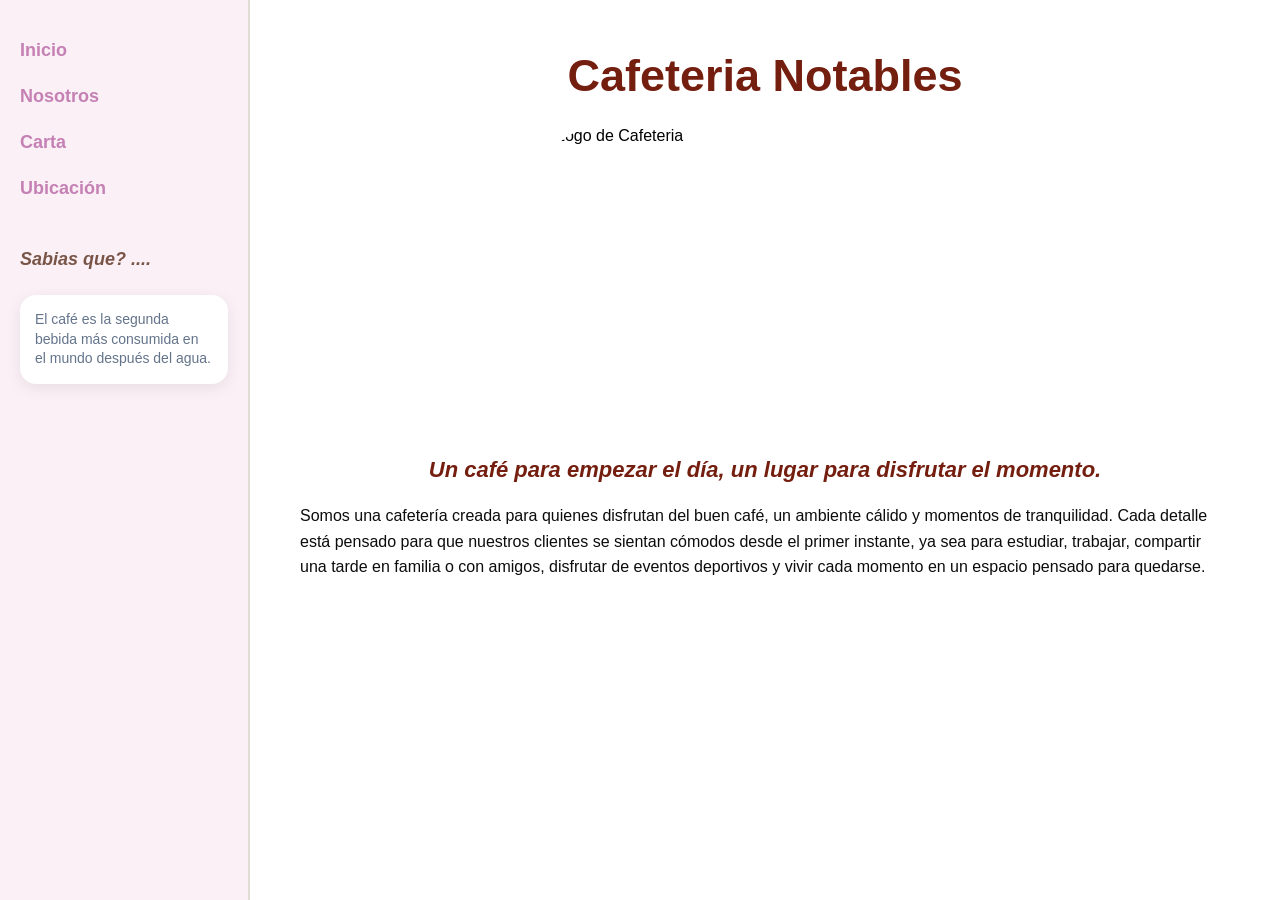
==== index.html @ 9ee52d7d "Add files via upload octava prueba de intento de subir el proyecto" ====
<!DOCTYPE html>
<html lang="es">

<head>
    <meta charset="UTF-8">
    <meta name="viewport" content="width=device-width, initial-scale=1.0">
    <title>Cafeteria Notables</title> <!--nombrecito de la parte de arriba de la pestaña--->
    <link rel="stylesheet" href="style.css">
</head>

<body>
    <!-- Contenedor que agrupa las dos mitades de la pantalla -->
    <div class="contenedor-principal">
        <!-- LADO IZQUIERDO: Menú de navegación -->
        <nav class="barra-lateral">
            <ul>
                <li><a href="index.html">Inicio</a></li>
                <li><a href="nosotros.html">Nosotros</a></li>
                <li><a href="carta.html">Carta</a></li>
                <li><a href="ubicacion.html">Ubicación</a></li>
            </ul>
            <div class="curiosidades margen-extra"> <!-- catalogo -->
                <h2> Sabias que? ....</h2>
                <div class="cajita">
                    <p id="texto-curiosidad">El café es la segunda bebida más consumida en el mundo después del agua. </p>
                </div>
            </div>
        </nav>
        <!-- LADO DERECHO: Contenido de la página -->
        <main class="contenido-central">
            <h1>Cafeteria Notables</h1>
            <img src="Cosas/Logo.webp" class="logo" alt="Logo de Cafeteria">
            <h2>
                Un café para empezar el día, un lugar para disfrutar el momento.
            </h2>
            <p>
                Somos una cafetería creada para quienes disfrutan del buen café, un ambiente cálido y momentos de
                tranquilidad.
                Cada detalle está pensado para que nuestros clientes se sientan cómodos desde el primer instante,
                ya sea para estudiar, trabajar, compartir una tarde en familia o con amigos, disfrutar de eventos
                deportivos y vivir cada momento en un espacio pensado para quedarse.
            </p>
        </main>
    </div>
    </a>
    </div>
    <script src="script.js"></script>
</body>

</html>
---- style.css ----
* {
    margin: 0;
    padding: 0;
    box-sizing: border-box
}

body {
    font-family: Arial, sans-serif
}

h1,h2 {
    color: #741e0f;
    text-align: center
}

h1 {
    font-size: 45px;
    margin-bottom: 25px
}

h2 {
    font-size: 22px;
    font-style: italic;
    margin-bottom: 20px
}

p {
    max-width: 100%;
    color: #0c0c0c;
    line-height: 1.6;
    text-align: left;
    margin-bottom: 20px
}

.descripcion-producto,.cajita p {
    font-size: 14px;
    color: #64748b;
    margin-bottom: 0;
    line-height: 1.4;
    text-align: left
}

.contenedor-principal,.contenedor-principal2 {
    min-height: 100vh;
    display: flex
}

.contenedor-principal2 {
    align-items: flex-start
}

.contenido-central {
    flex: 1;
    display: flex;
    flex-direction: column;
    align-items: center;
    padding: 50px
}

.margen-extra {
    margin-top: 100px;
    margin-bottom: .5px
}

.barra-lateral {
    width: 250px;
    min-width: 250px;
    flex-shrink: 0;
    background-color: #d66ea21a;
    padding: 40px 20px;
    border-right: 2px solid #e0dcd3
}

.barra-lateral ul {
    list-style: none
}

.barra-lateral li {
    margin-bottom: 25px
}

.barra-lateral a {
    text-decoration: none;
    color: #c580b4;
    font-size: 18px;
    font-weight: 700
}

.barra-lateral a:hover {
    color: #0e7392
}

.curiosidades {
    margin-top: 50px;
    display: flex;
    flex-direction: column;
    gap: 15px
}

.curiosidades h2 {
    color: #795548;
    font-style: italic;
    text-align: left;
    margin-bottom: 10px;
    font-size: 18px
}

.tarjeta,.cajita {
    background-color: #fff;
    border: none;
    border-radius: 16px;
    padding: 15px;
    text-align: left;
    box-shadow: 0 4px 15px rgb(0 0 0 / .08);
    width: 100%
}

.tarjeta {
    display: flex;
    flex-direction: column;
    gap: 12px
}

.img-mini,.img-producto,.logo {
    object-fit: cover
}

.logo {
    width: 450px;
    height: 300px;
    border-radius: 60px;
    margin-bottom: 30px
}

.img-producto {
    width: 100%;
    height: 220px;
    border-radius: 12px;
    background-color: #f3f4f6
}

.img-mini {
    width: 55px;
    height: 55px;
    border-radius: 12px;
    background-color: #e2e8f0
}

.btn-agregar {
    background-color: #9b482f;
    color: #fff;
    border: none;
    cursor: pointer;
    transition: background 0.3s, transform 0.2s;
    font-weight: 700;
    padding: 12px;
    border-radius: 25px;
    font-size: 16px;
    flex: 1
}

.btn-agregar:hover {
    background-color: #741e0f
}

.catalogo-tarjetas {
    display: grid;
    grid-template-columns: repeat(auto-fill, minmax(260px, 1fr));
    gap: 25px;
    width: 100%;
    max-width: 1200px
}

.titulo-precio {
    display: flex;
    justify-content: space-between;
    align-items: flex-start;
    gap: 15px;
    margin-top: 10px;
    margin-bottom: 5px
}

.tarjeta h3 {
    color: #1e293b;
    font-size: 22px;
    margin: 0;
    text-align: left;
    flex: 1;
    line-height: 1.2
}

.precio-tarjetas {
    font-size: 20px;
    font-weight: 700;
    color: #1e293b;
    margin: 0;
    flex-shrink: 0;
    white-space: nowrap
}

.separador-categoria {
    grid-column: 1 / -1;
    width: 100%;
    margin-top: 40px;
    margin-bottom: 10px;
    padding-bottom: 10px;
    border-bottom: 2px dashed #edc19e
}

.separador-categoria h2 {
    text-align: left;
    color: #9b482f;
    font-size: 28px;
    margin: 0;
    font-style: normal
}

.sub-categoria {
    grid-column: 1 / -1;
    width: 100%;
    margin-top: 25px;
    margin-bottom: 5px
}

.sub-categoria h2 {
    text-align: left;
    color: #9b482f;
    font-size: 20px;
    margin: 0;
    font-style: normal;
    border-bottom: 1px solid #fce3ce;
    padding-bottom: 5px
}

.acciones-carrito {
    display: flex;
    gap: 15px;
    margin-top: auto;
    align-items: center
}

.contador-item {
    display: flex;
    align-items: center;
    border-radius: 25px;
    padding: 10px 15px;
    gap: 15px;
    color: #9b482f;
    background-color: #fff4ed;
    font-weight: 700
}

.contador-item span {
    font-size: 20px;
    cursor: pointer
}

.cantidad {
    font-size: 18px;
    color: #1e293b;
    min-width: 25px;
    text-align: center;
    cursor: default
}

.contenedor-carrusel {
    display: flex;
    align-items: center;
    justify-content: center;
    gap: 10px;
    width: 100%;
    margin-bottom: 40px;
    padding-top: 10px
}

.menu-categorias {
    display: flex;
    flex-direction: row;
    gap: 15px;
    overflow-x: auto;
    scroll-behavior: smooth;
    padding: 5px;
    max-width: 800px;
    -ms-overflow-style: none;
    scrollbar-width: none
}

.menu-categorias::-webkit-scrollbar {
    display: none
}

.btn-categoria {
    white-space: nowrap;
    background-color: #fff4ed;
    color: #9b482f;
    border: 1px solid #fed7aa;
    padding: 10px 24px;
    border-radius: 25px;
    font-weight: 700;
    font-size: 15px;
    cursor: pointer;
    transition: all 0.3s ease;
    text-decoration: none;
    text-align: center
}

.btn-categoria:active {
    background-color: #0284c7;
    color: #fff;
    border-color: #0284c7;
    transform: scale(.95)
}

.flecha-scroll {
    background-color: #9b482f;
    color: #fff;
    border: none;
    cursor: pointer;
    border-radius: 50%;
    width: 35px;
    height: 35px;
    font-size: 14px;
    display: flex;
    align-items: center;
    justify-content: center;
    flex-shrink: 0;
    transition: all 0.3s ease;
    font-weight: 700
}

.flecha-scroll:hover {
    background-color: #741e0f
}

.flecha-scroll.desactivada {
    opacity: .3;
    pointer-events: none
}

.flecha-scroll:active {
    background-color: #3e2723;
    transform: scale(.9)
}

.resumen-carrito {
    width: 320px;
    background-color: #fff4ed;
    padding: 25px 20px;
    border-radius: 20px;
    display: flex;
    flex-direction: column;
    gap: 20px;
    height: fit-content;
    margin: 50px 20px 20px
}

.titulo-resumen {
    font-size: 24px;
    color: #1e293b;
    margin: 0;
    text-align: left
}

.opciones-entrega {
    display: flex;
    background-color: #fce3ce;
    border-radius: 12px;
    padding: 6px;
    gap: 5px
}

.btn-entrega {
    flex: 1;
    border: none;
    outline: none;
    background-color: #fff0;
    padding: 10px 0;
    font-size: 13px;
    font-weight: 700;
    color: #9b482f;
    border-radius: 8px;
    cursor: pointer;
    transition: all 0.3s ease
}

.btn-entrega.activo {
    background-color: #9b482f;
    color: #fff;
    box-shadow: 0 2px 4px rgb(0 0 0 / .1)
}

.lista-productos-resumen {
    display: flex;
    flex-direction: column;
    gap: 15px
}

.item-resumen {
    display: flex;
    align-items: center;
    gap: 12px
}

.info-mini {
    flex: 1;
    display: flex;
    flex-direction: column;
    gap: 4px
}

.info-mini h4 {
    margin: 0;
    font-size: 15px;
    color: #1e293b;
    white-space: nowrap;
    overflow: hidden;
    text-overflow: ellipsis;
    max-width: 90px
}

.precio-mini {
    font-size: 14px;
    font-weight: 700;
    color: #1e293b
}

.contador-mini {
    display: flex;
    align-items: center;
    background-color: #fce3ce;
    border-radius: 15px;
    padding: 4px 6px;
    gap: 8px;
    color: #9b482f;
    font-weight: 700
}

.contador-mini span {
    cursor: pointer;
    font-size: 16px;
    padding: 0 5px
}

.contador-mini .cantidad-mini {
    cursor: default;
    color: #1e293b;
    background-color: #fff;
    padding: 3px 10px;
    border-radius: 8px;
    font-size: 13px
}

.totales-resumen {
    border-top: 1px dashed #edc19e;
    padding-top: 20px;
    display: flex;
    flex-direction: column;
    gap: 10px
}

.linea-total {
    display: flex;
    justify-content: space-between;
    font-size: 15px;
    color: #1e293b;
    font-weight: 700
}

.linea-total.gran-total {
    font-size: 20px;
    margin-top: 5px
}

.contenedor-carrito {
    position: fixed;
    bottom: 25px;
    right: 25px;
    z-index: 1000
}

.icono-carrito {
    background-color: #9b482f;
    color: #fff;
    border: none;
    cursor: pointer;
    transition: background 0.3s, transform 0.2s;
    font-weight: 700;
    width: 60px;
    height: 60px;
    text-decoration: none;
    font-size: 26px;
    box-shadow: 2px 4px 10px rgb(0 0 0 / .3);
    position: relative;
    border-radius: 50%;
    display: flex;
    align-items: center;
    justify-content: center
}

.icono-carrito:hover {
    background-color: #741e0f;
    transform: scale(1.08)
}

#contador-carrito {
    position: absolute;
    top: -2px;
    right: -2px;
    background-color: #e74c3c;
    color: #fff;
    font-size: 13px;
    font-weight: 700;
    width: 22px;
    height: 22px;
    border-radius: 50%;
    display: flex;
    align-items: center;
    justify-content: center;
    border: 2px solid #fff
}

.formulario {
    background-color: #fffaf5;
    width: 100%;
    max-width: 600px;
    padding: 35px;
    border-radius: 20px;
    border: none;
    box-shadow: 0 8px 25px rgb(112 66 44 / .08);
    display: grid;
    grid-template-columns: 1fr 1fr;
    gap: 20px;
    margin: 40px auto
}

.formulario h2 {
    text-align: center;
    color: #4a2e1b;
    grid-column: 1/3;
    font-size: 26px;
    margin-bottom: 5px
}

.formulario p {
    color: #6b5344;
    font-size: 14px;
    text-align: center;
    grid-column: 1/3;
    margin-bottom: 15px;
    line-height: 1.5
}

.campo {
    display: flex;
    flex-direction: column;
    gap: 6px
}

.campo label {
    font-size: 13px;
    font-weight: 600;
    color: #5c3a21
}

.campo input,.campo textarea {
    padding: 12px 15px;
    background-color: #fff;
    border: 1.5px solid #dfc3b1;
    border-radius: 12px;
    font-size: 14px;
    color: #333;
    box-sizing: border-box;
    transition: all 0.3s ease
}

.campo input:focus,.campo textarea:focus {
    border-color: #a06748;
    box-shadow: 0 0 0 4px rgb(160 103 72 / .15);
    outline: none
}

.campo textarea {
    height: 100px;
    resize: vertical
}

.campo-completo {
    grid-column: 1/3
}

.formulario button[type="submit"] {
    grid-column: 1/3;
    background-color: #a06748;
    color: #fff;
    font-weight: 700;
    font-size: 15px;
    padding: 14px 25px;
    border: none;
    border-radius: 14px;
    cursor: pointer;
    width: 100%;
    transition: background-color 0.3s ease, transform 0.1s ease;
    margin-top: 10px
}

.formulario button[type="submit"]:hover {
    background-color: #825237
}

.formulario button[type="submit"]:active {
    transform: scale(.98)
}

.subtitulo-categoria {
    color: #795548;
    background-color: #fff4ed;
    display: inline-block;
    padding: 8px 15px;
    border-radius: 8px;
    border-left: 4px solid #9b482f;
    font-size: 14px;
    font-weight: 700;
    font-style: normal;
    margin-top: 15px;
    margin-bottom: 0
}

.nota-categoria {
    grid-column: 1 / -1;
    background-color: #fce3ce;
    padding: 12px 25px;
    border-radius: 50px;
    border: none;
    margin: 10px auto 40px auto;
    width: fit-content;
    box-shadow: 0 4px 10px rgb(0 0 0 / .05)
}

.nota-categoria p {
    margin: 0;
    color: #741e0f;
    font-weight: 400;
    font-size: 15px
}

@media (max-width:768px) {

    .contenedor-principal,.contenedor-principal2 {
        display: flex;
        flex-direction: column;
        width: 100%;
        max-width: 100%;
        margin: 0;
        padding: 0;
        box-sizing: border-box
    }

    .contenedor-principal .barra-lateral,.contenedor-principal2 .barra-lateral {
        order: 1;
        width: 100%;
        min-width: 100%;
        background-color: #fff4ed;
        padding: 12px 10px;
        display: flex;
        flex-direction: row;
        justify-content: space-around;
        align-items: center;
        border-right: none;
        border-bottom: 2px solid #e6d2c4;
        position: sticky;
        top: 0;
        z-index: 1000;
        box-sizing: border-box
    }

    .barra-lateral ul {
        display: flex;
        flex-direction: row;
        gap: 12px;
        list-style: none;
        padding: 0;
        margin: 0
    }

    .barra-lateral li {
        margin-bottom: 0
    }

    .barra-lateral a {
        font-size: 14px;
        font-weight: 700;
        color: #70422c;
        text-decoration: none;
        padding: 5px 8px;
        border-radius: 8px;
        transition: background-color 0.2s
    }

    .barra-lateral a:active,.barra-lateral a:hover {
        background-color: #e6d2c4
    }

    .curiosidades {
        order: 2;
        display: block;
        width: 90%;
        max-width: 350px;
        margin: 15px auto 5px auto;
        padding: 0;
        box-sizing: border-box;
        text-align: center
    }

    .curiosidades h2 {
        font-size: 13px;
        color: #70422c;
        margin-bottom: 5px;
        font-weight: 700
    }

    .cajita {
        background-color: #fff;
        padding: 8px 12px;
        border-radius: 10px;
        box-shadow: 0 2px 6px rgb(112 66 44 / .06);
        border: 1px solid #f0e1d8
    }

    .cajita p {
        font-size: 11px;
        color: #555;
        margin: 0;
        line-height: 1.4
    }

    .contenido-central {
        order: 3;
        display: flex;
        flex-direction: column;
        align-items: center;
        padding: 10px 16px 25px 16px;
        width: 100%;
        box-sizing: border-box;
        overflow-x: hidden
    }

    .catalogo-tarjetas {
        display: grid;
        grid-template-columns: repeat(3, 1fr);
        gap: 4px;
        width: 100%;
        max-width: 100%;
        padding: 0;
        box-sizing: border-box
    }

    .tarjeta {
        padding: 5px;
        gap: 3px;
        box-sizing: border-box;
        border-radius: 10px
    }

    .img-producto {
        height: 55px;
        border-radius: 6px
    }

    .tarjeta h3 {
        font-size: 9px;
        line-height: 1.1
    }

    .descripcion-producto {
        font-size: 7.5px;
        line-height: 1.1;
        display: -webkit-box;
        -webkit-line-clamp: 2;
        -webkit-box-orient: vertical;
        overflow: hidden
    }

    .precio-tarjetas {
        font-size: 10px
    }

    .acciones-carrito {
        flex-direction: column;
        gap: 3px;
        margin-top: 4px
    }

    .contador-item {
        padding: 2px 4px;
        gap: 4px;
        border-radius: 15px;
        font-size: 10px;
        width: 100%;
        justify-content: center
    }

    .contador-item span {
        font-size: 11px;
        padding: 0 2px
    }

    .cantidad {
        font-size: 10px;
        min-width: 15px
    }

    .btn-agregar {
        padding: 3px 6px;
        font-size: 9px;
        border-radius: 12px;
        width: 100%;
        text-align: center
    }

    .contenedor-carrusel {
        gap: 3px;
        margin-bottom: 10px;
        padding-top: 0;
        width: 100%
    }

    .menu-categorias {
        gap: 4px;
        padding: 2px;
        max-width: 100%
    }

    .btn-categoria {
        padding: 4px 8px;
        font-size: 10px;
        border-radius: 12px
    }

    .flecha-scroll {
        width: 22px;
        height: 22px;
        font-size: 9px
    }

    .resumen-carrito {
        width: 100%;
        max-width: 100%;
        margin: 0 0 10px 0;
        padding: 12px 10px;
        border-radius: 0 0 14px 14px;
        box-shadow: none;
        box-sizing: border-box
    }

    .resumen-carrito .img-mini,.item-resumen img,.lista-productos-resumen img {
        width: 40px;
        height: 40px;
        min-width: 40px;
        object-fit: cover;
        border-radius: 6px
    }

    .formulario {
        display: flex;
        flex-direction: column;
        width: 100%;
        max-width: 100%;
        padding: 15px;
        box-sizing: border-box;
        gap: 12px
    }

    .formulario h2 {
        grid-column: unset
    }

    .campo,.campo-completo {
        width: 100%;
        grid-column: unset
    }

    .campo input,.campo textarea {
        width: 100%;
        box-sizing: border-box
    }
}
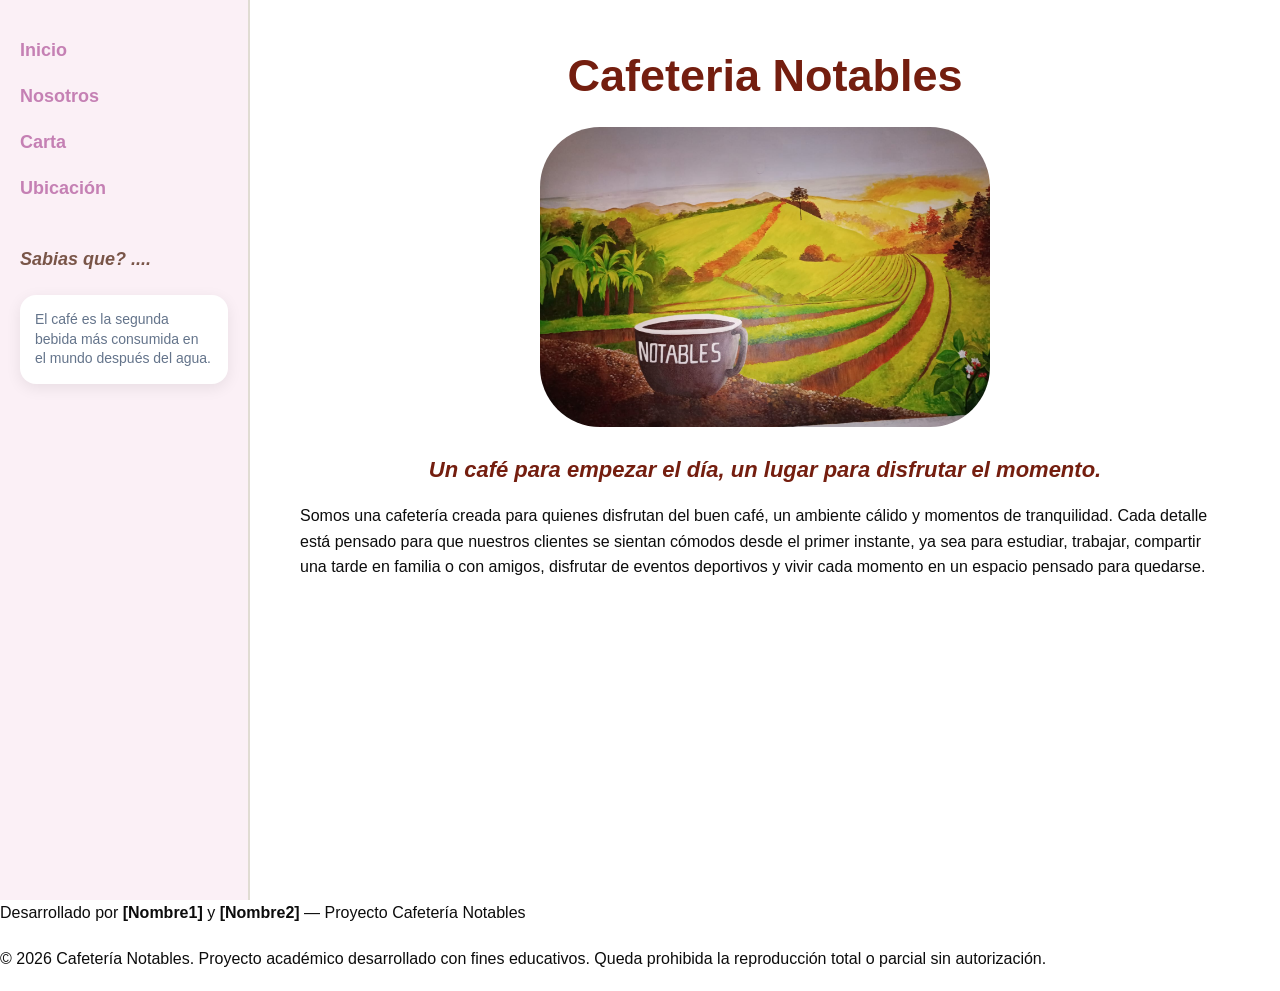
==== commit 61e92957: "Actualizad" ====
--- a/index.html
+++ b/index.html
@@ -46,5 +46,8 @@
     </div>
     <script src="script.js"></script>
 </body>
-
+<footer class="footer-sitio">
+    <p>Desarrollado por <strong>[Nombre1]</strong> y <strong>[Nombre2]</strong> — Proyecto Cafetería Notables</p>
+    <p class="footer-copy">© 2026 Cafetería Notables. Proyecto académico desarrollado con fines educativos. Queda prohibida la reproducción total o parcial sin autorización.</p>
+</footer>
 </html>
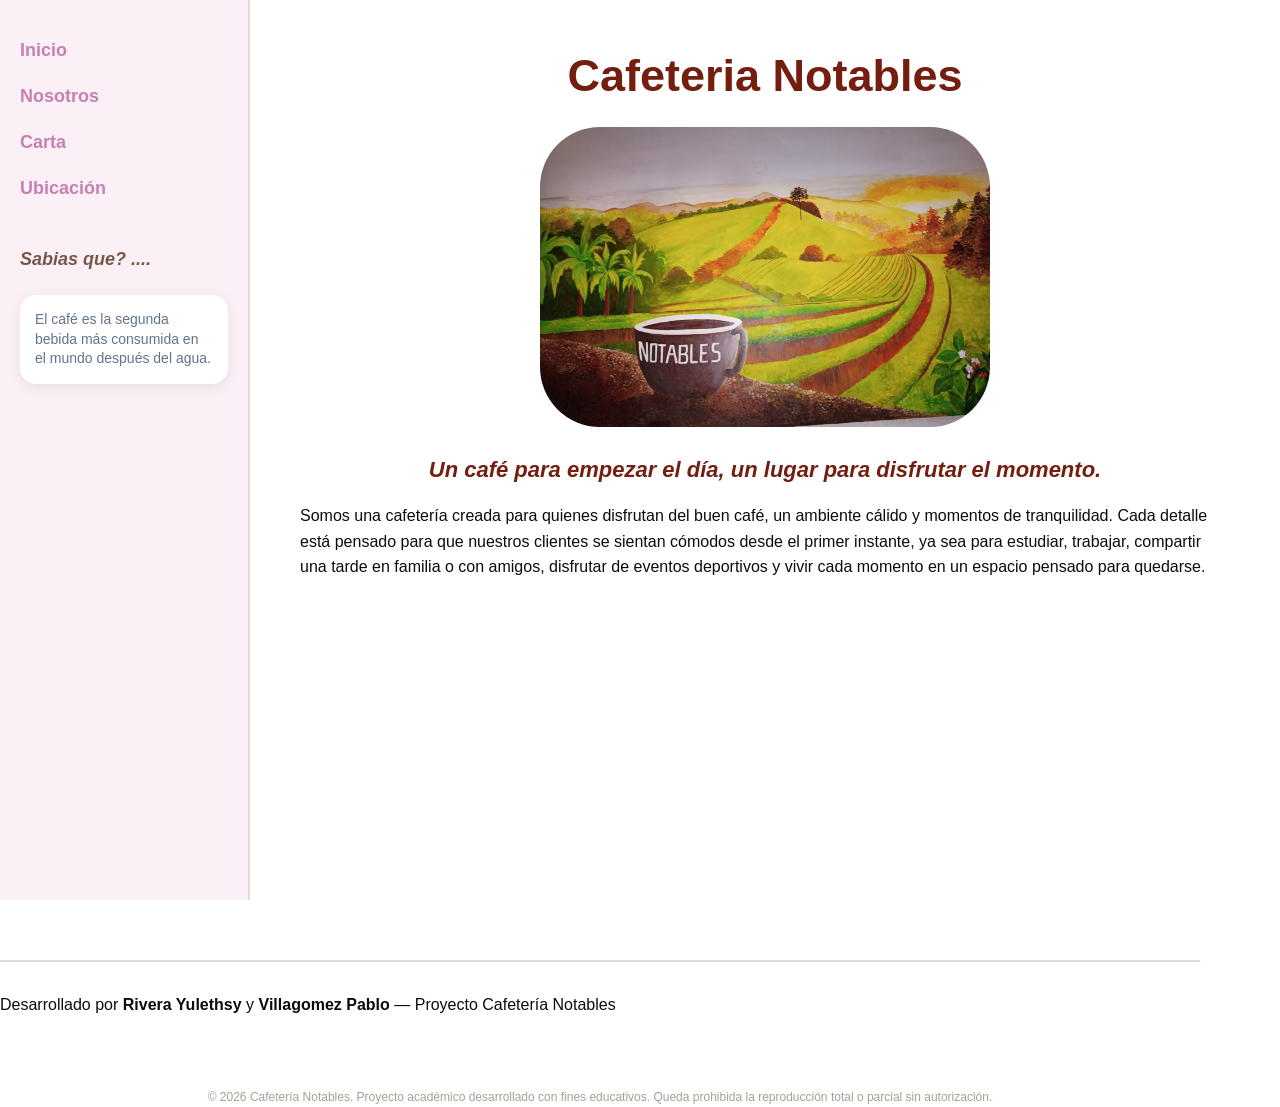
==== commit ed6f9e60: "actualizado" ====
--- a/index.html
+++ b/index.html
@@ -47,7 +47,7 @@
     <script src="script.js"></script>
 </body>
 <footer class="footer-sitio">
-    <p>Desarrollado por <strong>[Nombre1]</strong> y <strong>[Nombre2]</strong> — Proyecto Cafetería Notables</p>
+    <p>Desarrollado por <strong>Rivera Yulethsy</strong> y <strong>Villagomez Pablo</strong> — Proyecto Cafetería Notables</p>
     <p class="footer-copy">© 2026 Cafetería Notables. Proyecto académico desarrollado con fines educativos. Queda prohibida la reproducción total o parcial sin autorización.</p>
 </footer>
 </html>
--- a/style.css
+++ b/style.css
@@ -642,7 +642,64 @@
     font-weight: 400;
     font-size: 15px
 }
-
+.footer-sitio {
+    width: 100%;
+    max-width: 1200px;
+    display: flex;
+    flex-wrap: wrap;
+    justify-content: space-between;
+    gap: 30px;
+    margin-top: 60px;
+    padding-top: 30px;
+    border-top: 2px solid #e0dcd3
+}
+
+.footer-columna {
+    flex: 1;
+    min-width: 200px
+}
+
+.footer-columna h3 {
+    color: #741e0f;
+    font-size: 18px;
+    text-align: left;
+    margin-bottom: 10px
+}
+
+.footer-columna p {
+    font-size: 14px;
+    color: #64748b;
+    margin-bottom: 6px;
+    line-height: 1.4
+}
+
+.footer-redes {
+    display: flex;
+    flex-direction: column;
+    gap: 8px
+}
+
+.footer-redes a {
+    color: #9b482f;
+    text-decoration: none;
+    font-weight: 700;
+    font-size: 14px;
+    transition: color 0.3s
+}
+
+.footer-redes a:hover {
+    color: #741e0f
+}
+
+.footer-copy {
+    width: 100%;
+    max-width: 1200px;
+    text-align: center;
+    font-size: 12px;
+    color: #a89f95;
+    margin-top: 20px;
+    margin-bottom: 0
+}
 @media (max-width:768px) {
 
     .contenedor-principal,.contenedor-principal2 {
@@ -883,4 +940,18 @@
         width: 100%;
         box-sizing: border-box
     }
-}
+.footer-sitio {
+    flex-direction: column;
+    gap: 20px;
+    margin-top: 30px;
+    padding-top: 20px
+}
+
+.footer-columna h3,.footer-columna p {
+    text-align: center
+}
+
+.footer-redes {
+    align-items: center
+}
+}
